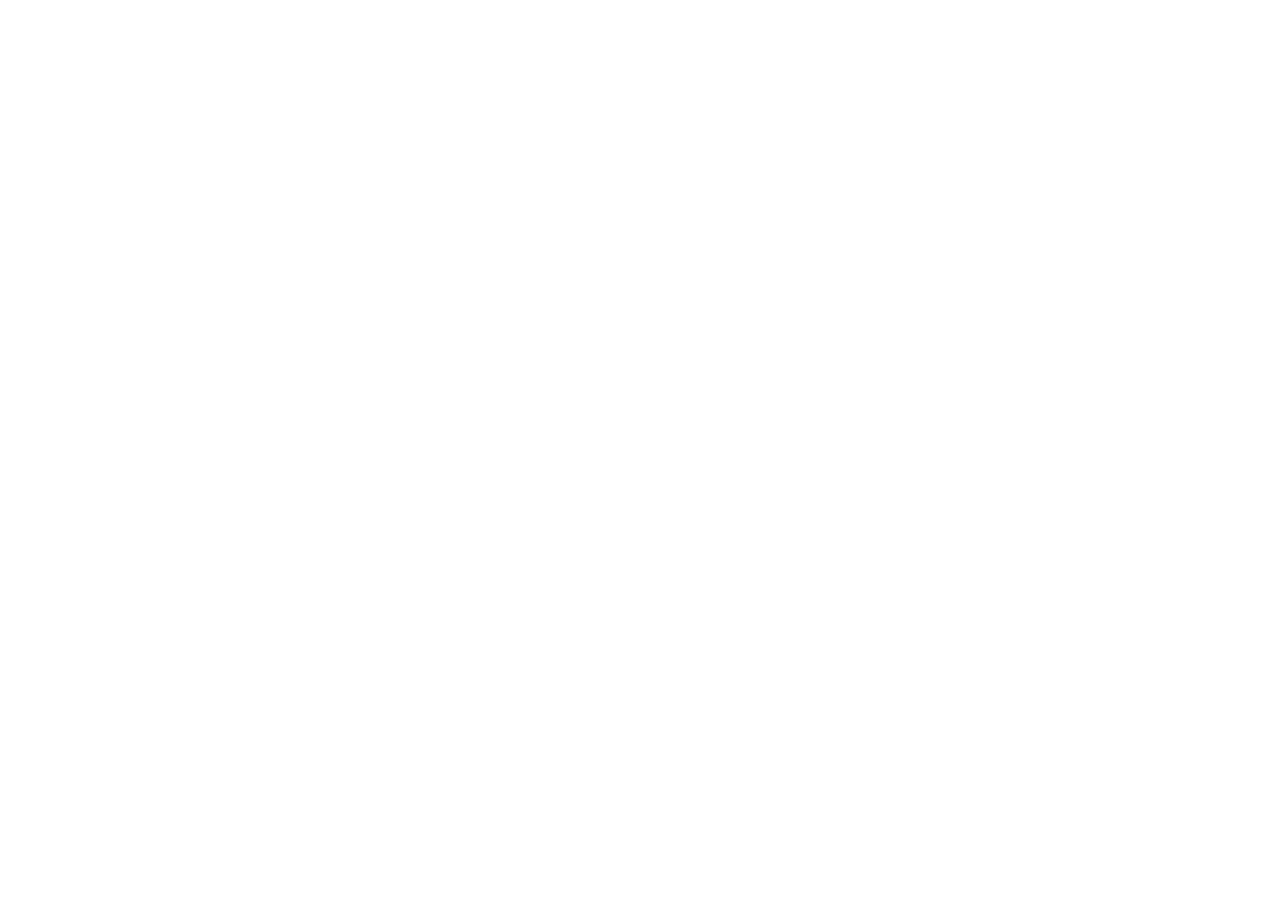
==== recipes/lasagne.html @ 918fd3c7 "Neu angelegt lasagne.html" ====
<!DOCTYPE html>
<html lang="en">
<head>
    <meta charset="UTF-8">
    <meta name="viewport" content="width=device-width, initial-scale=1.0">
    <title>Lasagne</title>
</head>
<body>
    
</body>
</html>
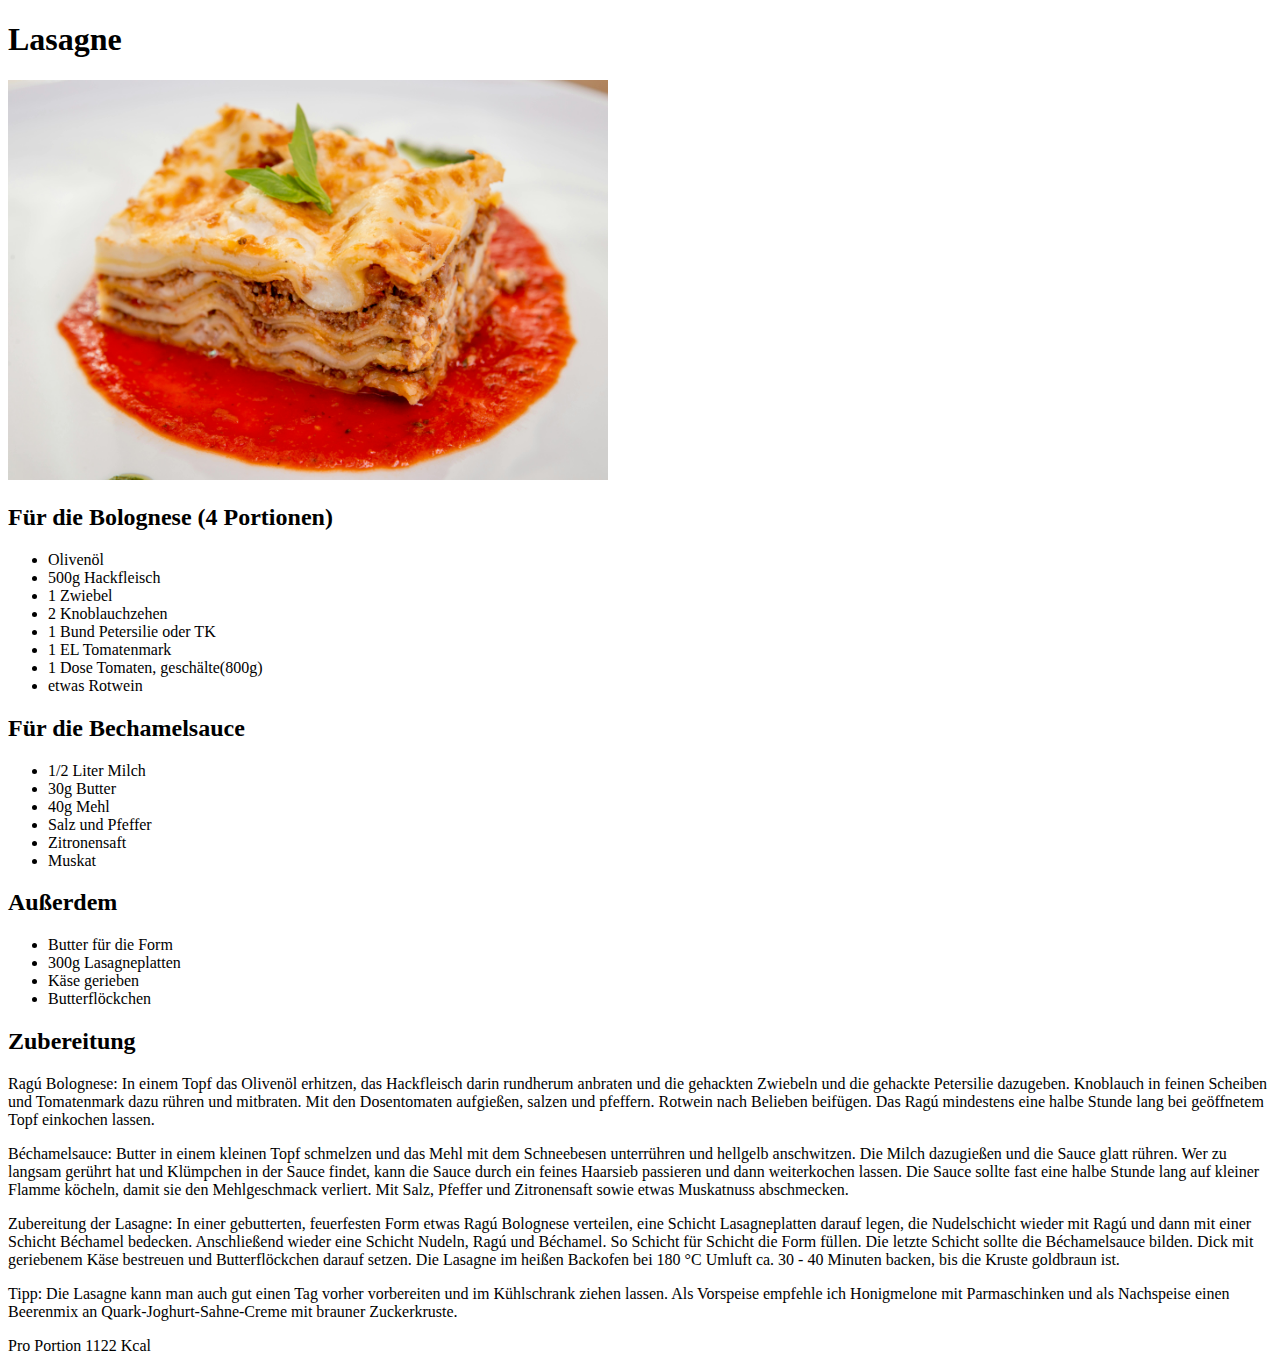
==== commit b086de01: "Ein Lasagne Bild hinzugefügt in einer neu angelegten images Datei" ====
--- a/recipes/lasagne.html
+++ b/recipes/lasagne.html
@@ -1,11 +1,77 @@
 <!DOCTYPE html>
 <html lang="en">
-<head>
-    <meta charset="UTF-8">
-    <meta name="viewport" content="width=device-width, initial-scale=1.0">
+  <head>
+    <meta charset="UTF-8" />
+    <meta name="viewport" content="width=device-width, initial-scale=1.0" />
     <title>Lasagne</title>
-</head>
-<body>
+  </head>
+  <body>
+    <h1>Lasagne</h1>
+    <img
+      src="/images/lasagne.jpg" height="400"
+      alt="Lasagne"
+    />
+    <h2>Für die Bolognese (4 Portionen)</h2>
+    <ul>
+      <li>Olivenöl</li>
+      <li>500g Hackfleisch</li>
+      <li>1 Zwiebel</li>
+      <li>2 Knoblauchzehen</li>
+      <li>1 Bund Petersilie oder TK</li>
+      <li>1 EL Tomatenmark</li>
+      <li>1 Dose Tomaten, geschälte(800g)</li>
+      <li>etwas Rotwein</li>
+    </ul>
+
+    <h2>Für die Bechamelsauce</h2>
+    <ul>
+      <li>1/2 Liter Milch</li>
+      <li>30g Butter</li>
+      <li>40g Mehl</li>
+      <li>Salz und Pfeffer</li>
+      <li>Zitronensaft</li>
+      <li>Muskat</li>
+    </ul>
+
+    <h2>Außerdem</h2>
+    <ul>
+      <li>Butter für die Form</li>
+      <li>300g Lasagneplatten</li>
+      <li>Käse gerieben</li>
+      <li>Butterflöckchen</li>
+    </ul>
+
+    <h2>Zubereitung</h2>
+    <p>Ragú Bolognese: In einem Topf das Olivenöl erhitzen, das Hackfleisch darin
+    rundherum anbraten und die gehackten Zwiebeln und die gehackte Petersilie
+    dazugeben. Knoblauch in feinen Scheiben und Tomatenmark dazu rühren und
+    mitbraten. Mit den Dosentomaten aufgießen, salzen und pfeffern. Rotwein nach
+    Belieben beifügen. Das Ragú mindestens eine halbe Stunde lang bei geöffnetem
+    Topf einkochen lassen.</p> 
     
-</body>
-</html>+    <p>Béchamelsauce: Butter in einem kleinen Topf schmelzen
+    und das Mehl mit dem Schneebesen unterrühren und hellgelb anschwitzen. Die
+    Milch dazugießen und die Sauce glatt rühren. Wer zu langsam gerührt hat und
+    Klümpchen in der Sauce findet, kann die Sauce durch ein feines Haarsieb
+    passieren und dann weiterkochen lassen. Die Sauce sollte fast eine halbe
+    Stunde lang auf kleiner Flamme köcheln, damit sie den Mehlgeschmack
+    verliert. Mit Salz, Pfeffer und Zitronensaft sowie etwas Muskatnuss
+    abschmecken.</p> 
+    
+    <p>Zubereitung der Lasagne: In einer gebutterten, feuerfesten Form
+    etwas Ragú Bolognese verteilen, eine Schicht Lasagneplatten darauf legen,
+    die Nudelschicht wieder mit Ragú und dann mit einer Schicht Béchamel
+    bedecken. Anschließend wieder eine Schicht Nudeln, Ragú und Béchamel. So
+    Schicht für Schicht die Form füllen. Die letzte Schicht sollte die
+    Béchamelsauce bilden. Dick mit geriebenem Käse bestreuen und Butterflöckchen
+    darauf setzen. Die Lasagne im heißen Backofen bei 180 °C Umluft ca. 30 - 40
+    Minuten backen, bis die Kruste goldbraun ist.</p> 
+    
+    <p>Tipp: Die Lasagne kann man
+    auch gut einen Tag vorher vorbereiten und im Kühlschrank ziehen lassen. Als
+    Vorspeise empfehle ich Honigmelone mit Parmaschinken und als Nachspeise
+    einen Beerenmix an Quark-Joghurt-Sahne-Creme mit brauner Zuckerkruste. </p>
+    
+    <p>Pro Portion 1122 Kcal</p>
+  </body>
+</html>
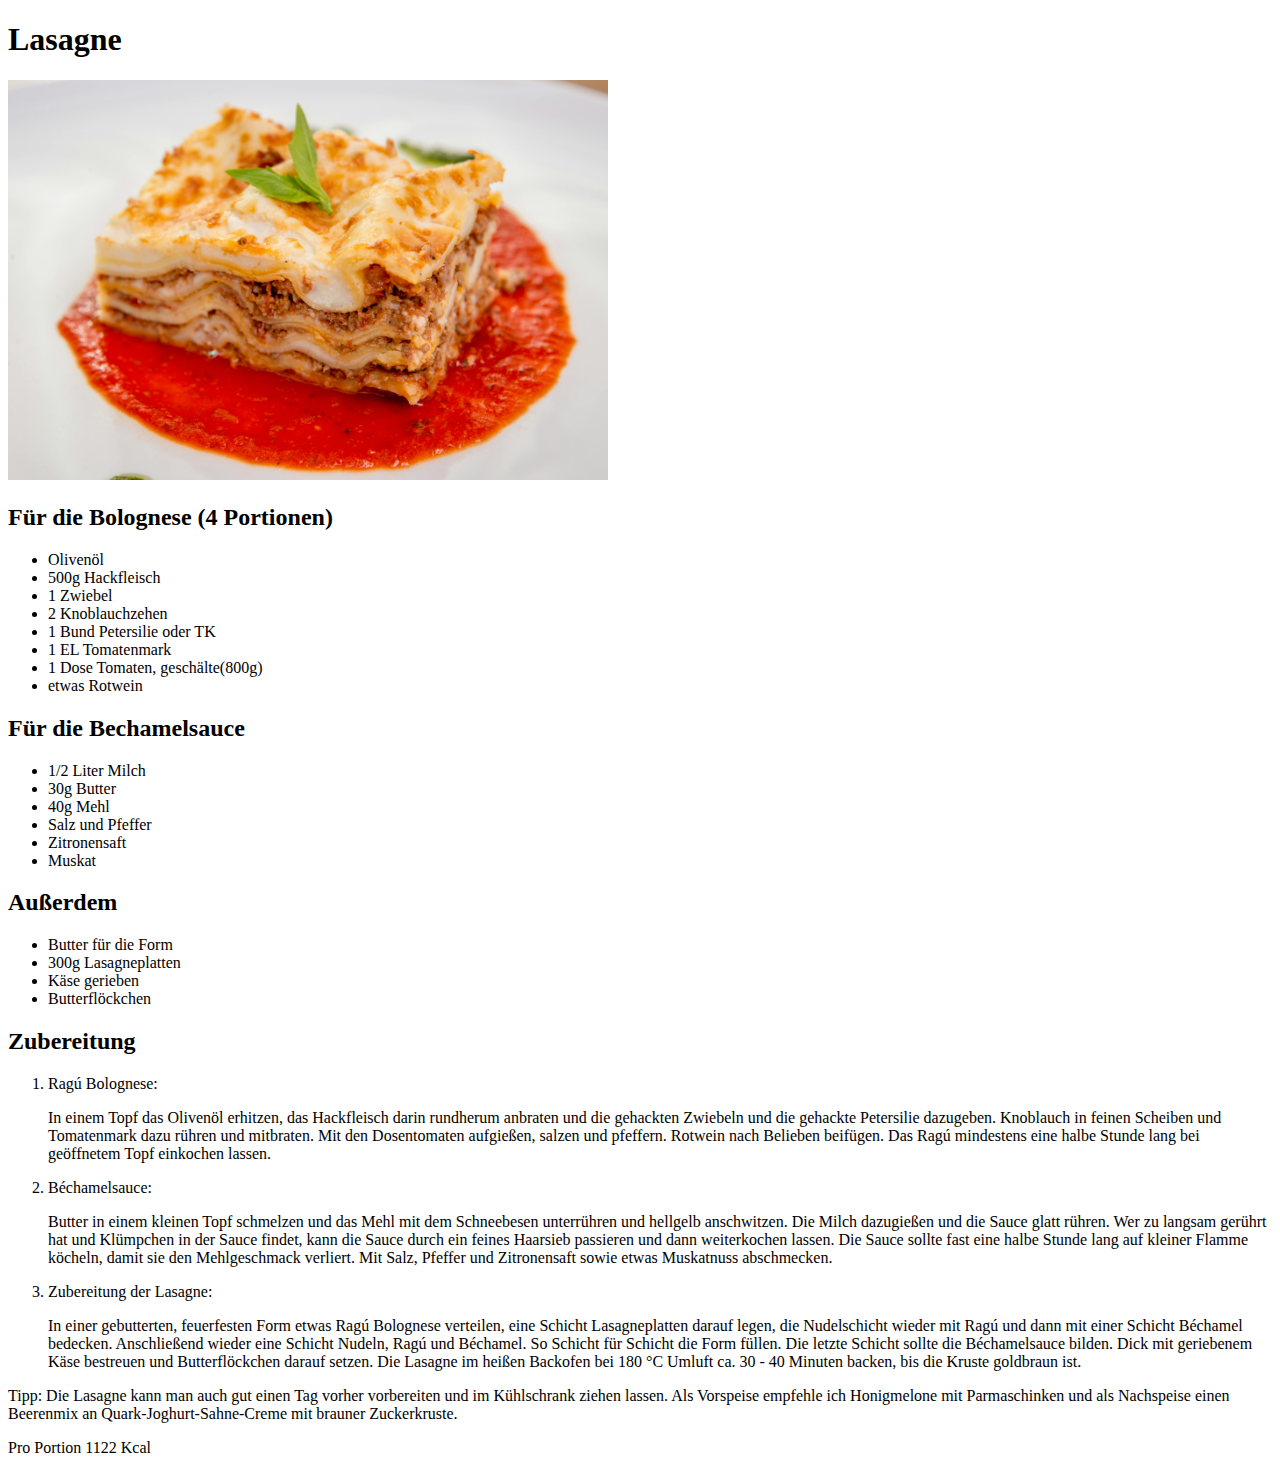
==== commit c13959ee: "In der Beschreibung eine geordnete Liste eingebunden" ====
--- a/recipes/lasagne.html
+++ b/recipes/lasagne.html
@@ -7,10 +7,7 @@
   </head>
   <body>
     <h1>Lasagne</h1>
-    <img
-      src="/images/lasagne.jpg" height="400"
-      alt="Lasagne"
-    />
+    <img src="/images/lasagne.jpg" height="400" alt="Lasagne" />
     <h2>Für die Bolognese (4 Portionen)</h2>
     <ul>
       <li>Olivenöl</li>
@@ -42,36 +39,46 @@
     </ul>
 
     <h2>Zubereitung</h2>
-    <p>Ragú Bolognese: In einem Topf das Olivenöl erhitzen, das Hackfleisch darin
-    rundherum anbraten und die gehackten Zwiebeln und die gehackte Petersilie
-    dazugeben. Knoblauch in feinen Scheiben und Tomatenmark dazu rühren und
-    mitbraten. Mit den Dosentomaten aufgießen, salzen und pfeffern. Rotwein nach
-    Belieben beifügen. Das Ragú mindestens eine halbe Stunde lang bei geöffnetem
-    Topf einkochen lassen.</p> 
-    
-    <p>Béchamelsauce: Butter in einem kleinen Topf schmelzen
-    und das Mehl mit dem Schneebesen unterrühren und hellgelb anschwitzen. Die
-    Milch dazugießen und die Sauce glatt rühren. Wer zu langsam gerührt hat und
-    Klümpchen in der Sauce findet, kann die Sauce durch ein feines Haarsieb
-    passieren und dann weiterkochen lassen. Die Sauce sollte fast eine halbe
-    Stunde lang auf kleiner Flamme köcheln, damit sie den Mehlgeschmack
-    verliert. Mit Salz, Pfeffer und Zitronensaft sowie etwas Muskatnuss
-    abschmecken.</p> 
-    
-    <p>Zubereitung der Lasagne: In einer gebutterten, feuerfesten Form
-    etwas Ragú Bolognese verteilen, eine Schicht Lasagneplatten darauf legen,
-    die Nudelschicht wieder mit Ragú und dann mit einer Schicht Béchamel
-    bedecken. Anschließend wieder eine Schicht Nudeln, Ragú und Béchamel. So
-    Schicht für Schicht die Form füllen. Die letzte Schicht sollte die
-    Béchamelsauce bilden. Dick mit geriebenem Käse bestreuen und Butterflöckchen
-    darauf setzen. Die Lasagne im heißen Backofen bei 180 °C Umluft ca. 30 - 40
-    Minuten backen, bis die Kruste goldbraun ist.</p> 
-    
-    <p>Tipp: Die Lasagne kann man
-    auch gut einen Tag vorher vorbereiten und im Kühlschrank ziehen lassen. Als
-    Vorspeise empfehle ich Honigmelone mit Parmaschinken und als Nachspeise
-    einen Beerenmix an Quark-Joghurt-Sahne-Creme mit brauner Zuckerkruste. </p>
-    
+    <ol>
+      <li>Ragú Bolognese:</li>
+      <p>
+        In einem Topf das Olivenöl erhitzen, das Hackfleisch darin rundherum
+        anbraten und die gehackten Zwiebeln und die gehackte Petersilie
+        dazugeben. Knoblauch in feinen Scheiben und Tomatenmark dazu rühren und
+        mitbraten. Mit den Dosentomaten aufgießen, salzen und pfeffern. Rotwein
+        nach Belieben beifügen. Das Ragú mindestens eine halbe Stunde lang bei
+        geöffnetem Topf einkochen lassen.
+      </p>
+      <li>Béchamelsauce:</li>
+      <p>
+        Butter in einem kleinen Topf schmelzen und das Mehl mit dem Schneebesen
+        unterrühren und hellgelb anschwitzen. Die Milch dazugießen und die Sauce
+        glatt rühren. Wer zu langsam gerührt hat und Klümpchen in der Sauce
+        findet, kann die Sauce durch ein feines Haarsieb passieren und dann
+        weiterkochen lassen. Die Sauce sollte fast eine halbe Stunde lang auf
+        kleiner Flamme köcheln, damit sie den Mehlgeschmack verliert. Mit Salz,
+        Pfeffer und Zitronensaft sowie etwas Muskatnuss abschmecken.
+      </p>
+      <li>Zubereitung der Lasagne:</li>
+      <p>
+        In einer gebutterten, feuerfesten Form etwas Ragú Bolognese verteilen,
+        eine Schicht Lasagneplatten darauf legen, die Nudelschicht wieder mit
+        Ragú und dann mit einer Schicht Béchamel bedecken. Anschließend wieder
+        eine Schicht Nudeln, Ragú und Béchamel. So Schicht für Schicht die Form
+        füllen. Die letzte Schicht sollte die Béchamelsauce bilden. Dick mit
+        geriebenem Käse bestreuen und Butterflöckchen darauf setzen. Die Lasagne
+        im heißen Backofen bei 180 °C Umluft ca. 30 - 40 Minuten backen, bis die
+        Kruste goldbraun ist.
+      </p>
+    </ol>
+
+    <p>
+      Tipp: Die Lasagne kann man auch gut einen Tag vorher vorbereiten und im
+      Kühlschrank ziehen lassen. Als Vorspeise empfehle ich Honigmelone mit
+      Parmaschinken und als Nachspeise einen Beerenmix an
+      Quark-Joghurt-Sahne-Creme mit brauner Zuckerkruste.
+    </p>
+
     <p>Pro Portion 1122 Kcal</p>
   </body>
 </html>
